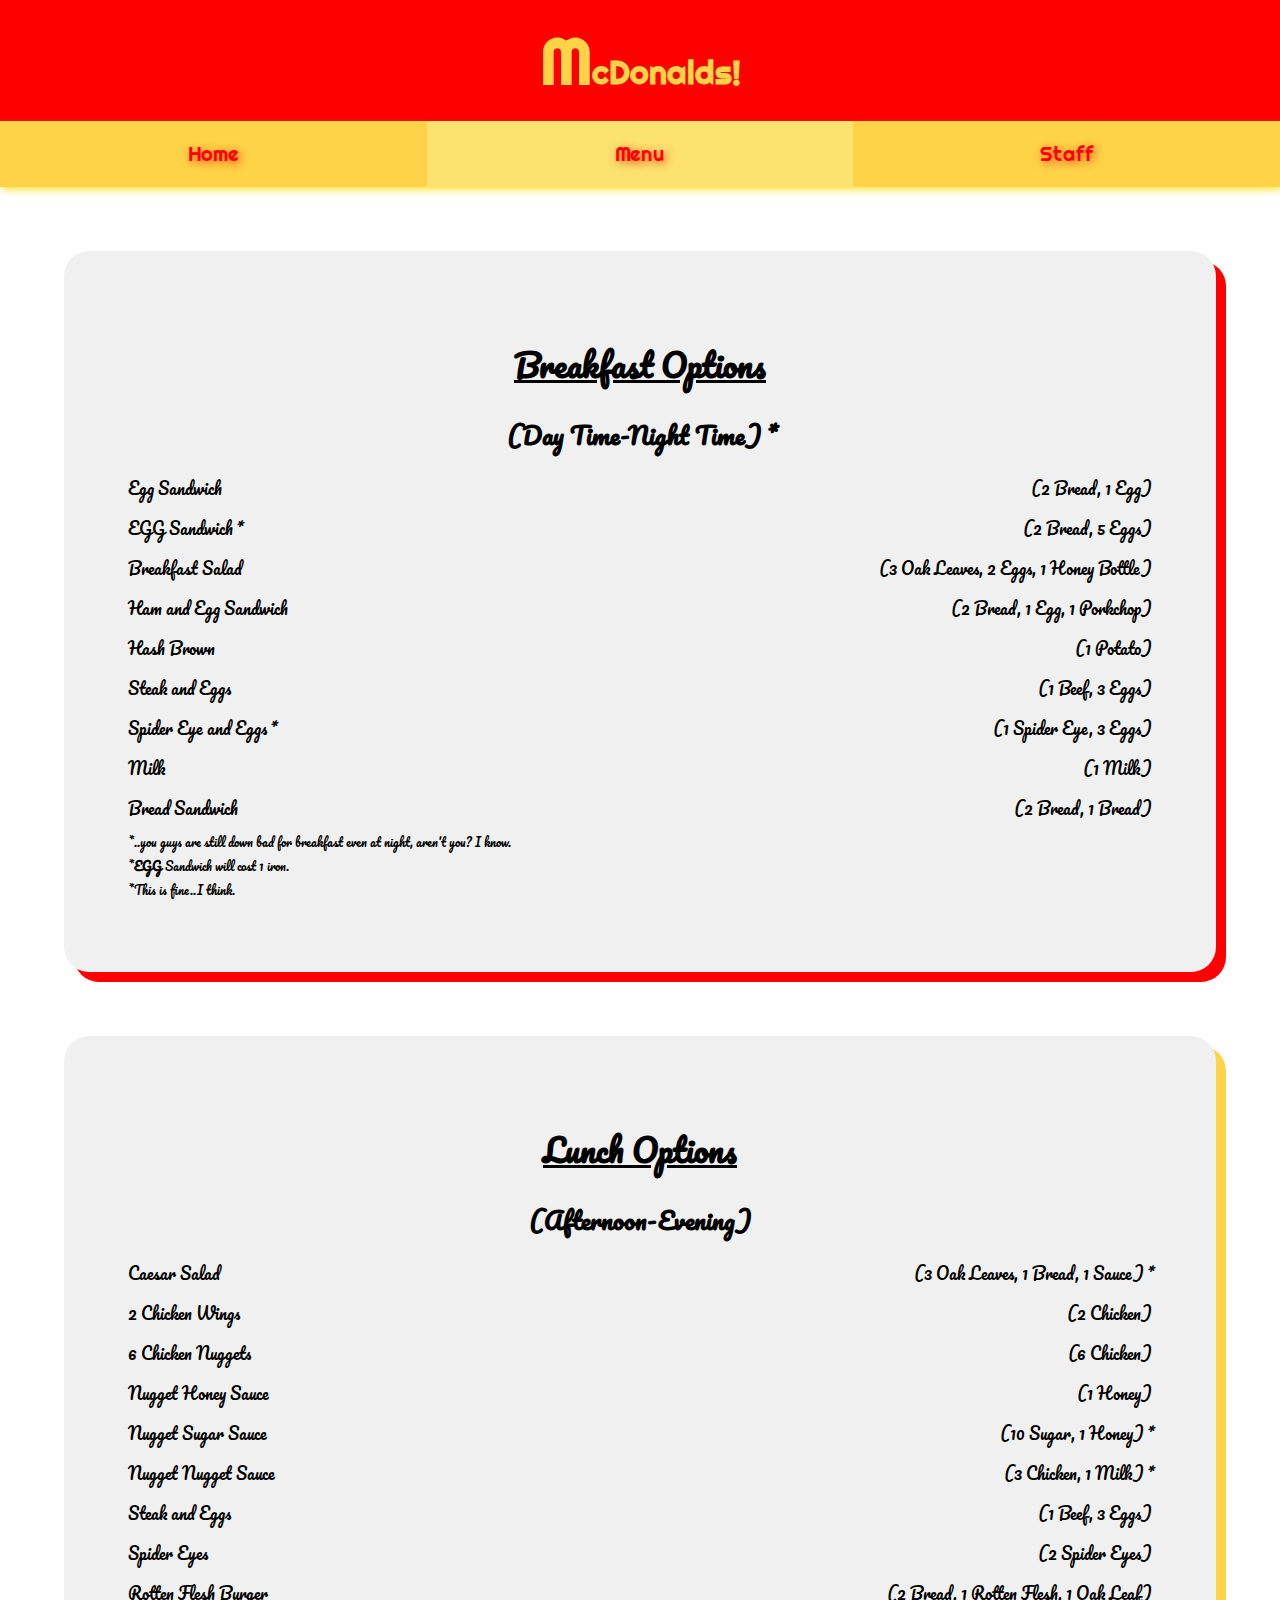
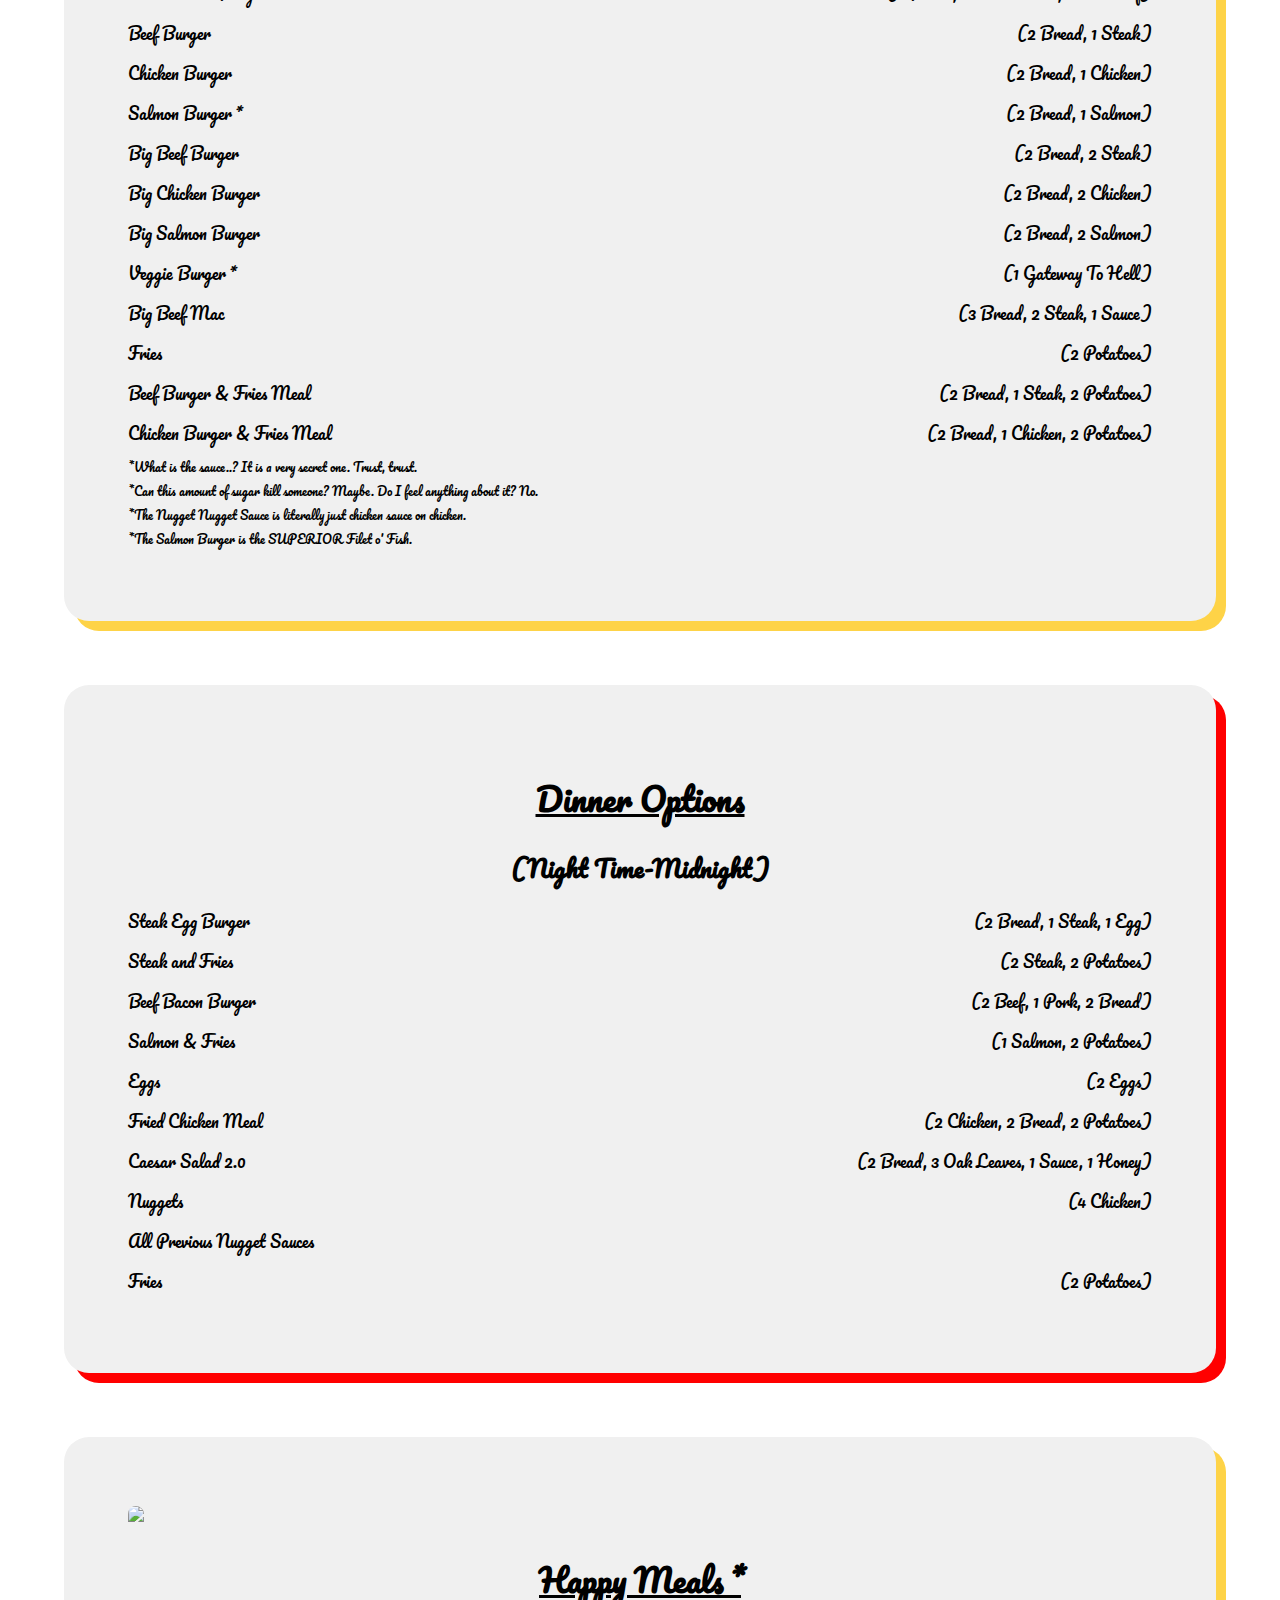
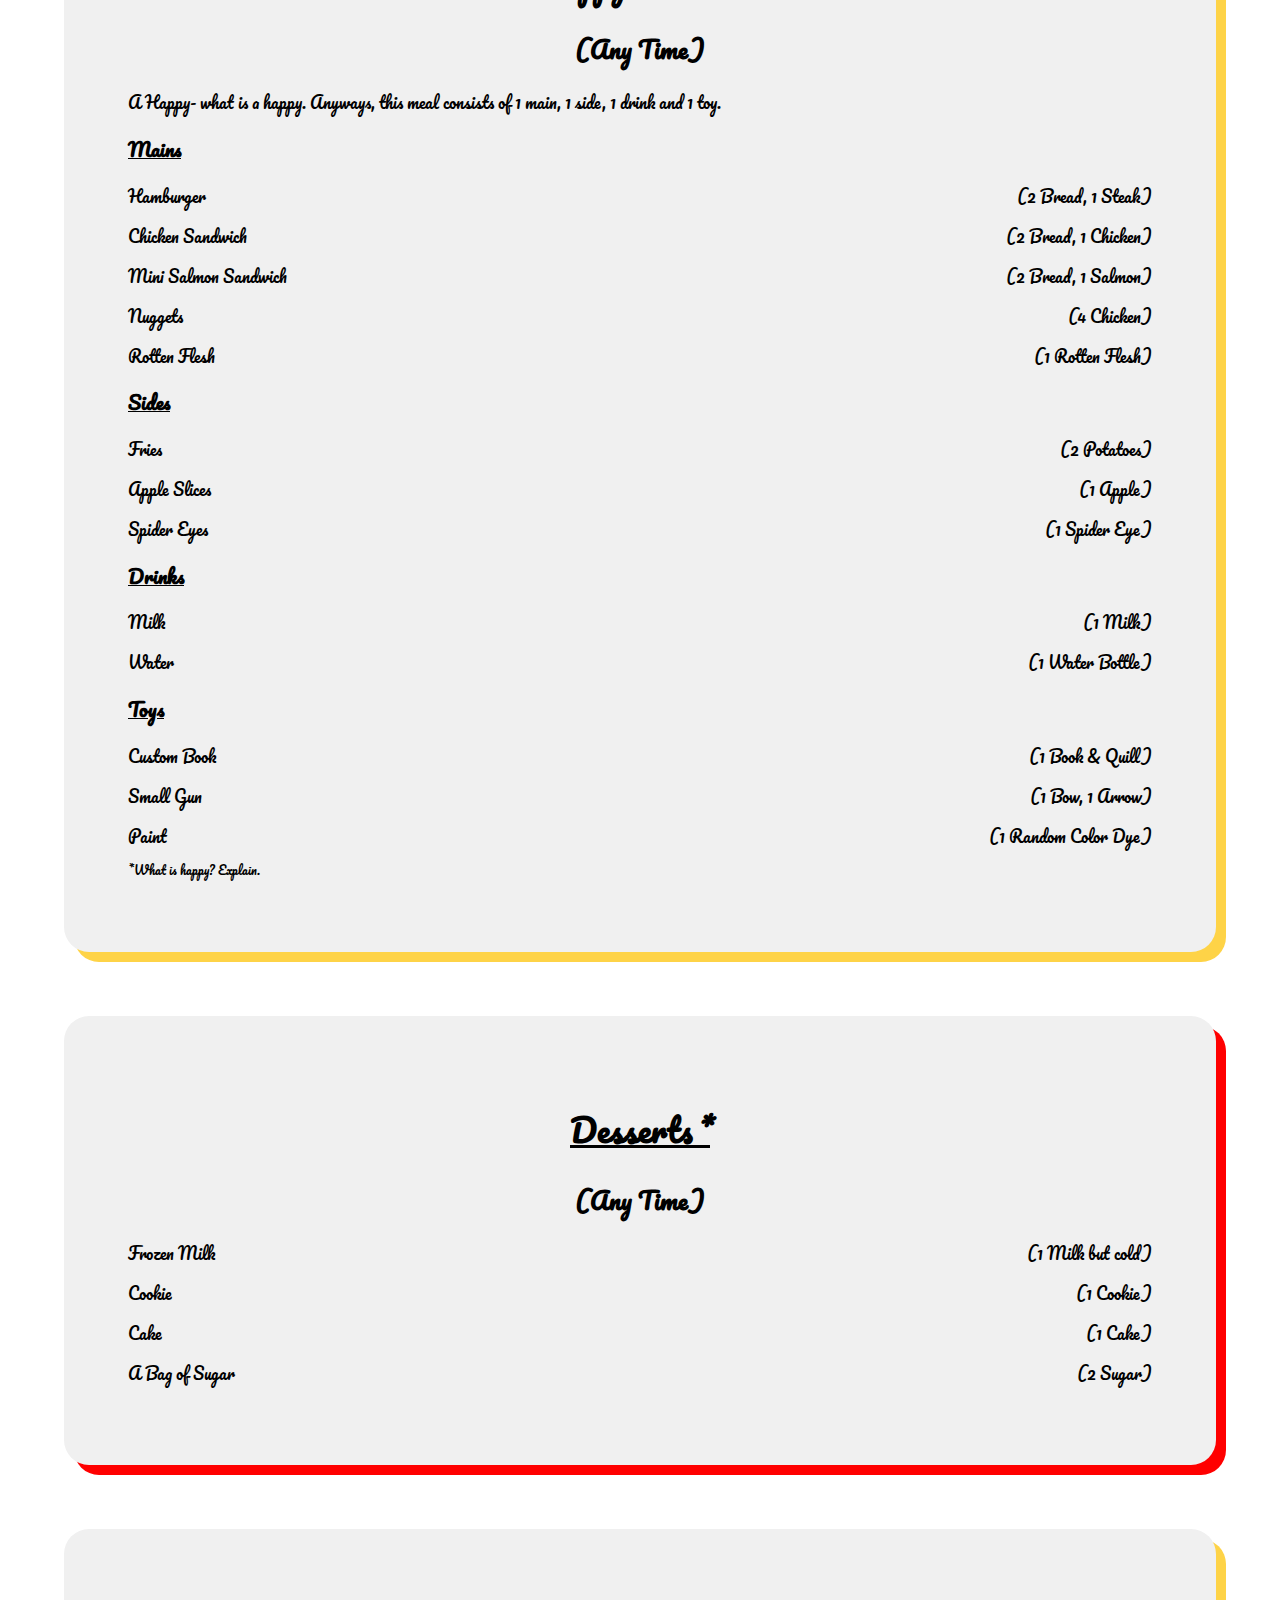
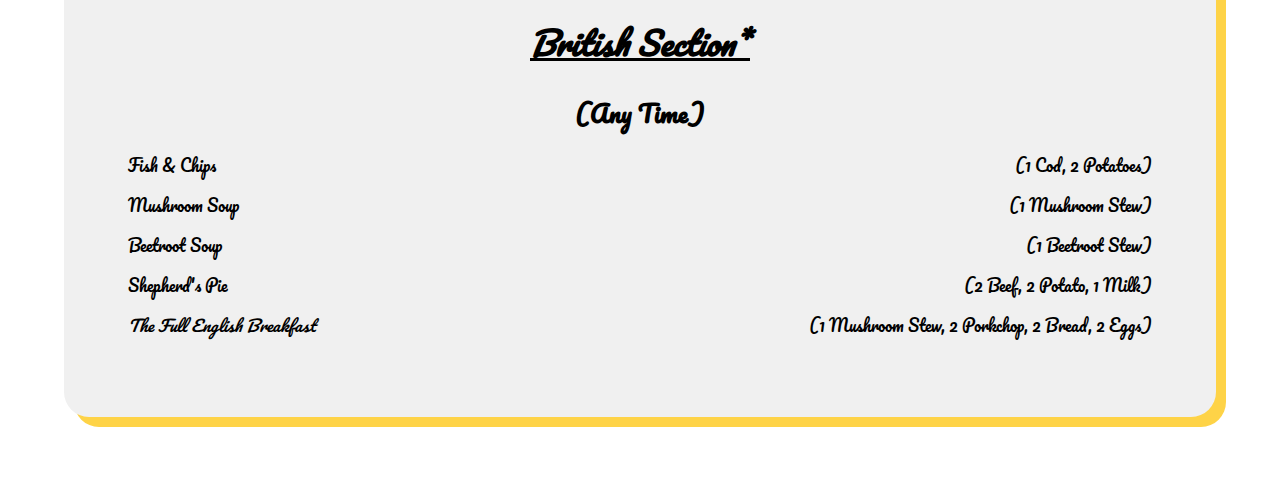
==== menu.html @ c7c2c07e "McDonalds" ====
<!DOCTYPE html>
<html lang="en">
<head>
    <meta charset="UTF-8">
    <meta http-equiv="X-UA-Compatible" content="IE=edge">
    <meta name="viewport" content="width=device-width, initial-scale=1.0">
    <title>McDonalds Menu</title>
    <link rel="stylesheet" href="styles.css">
</head>
<body>
    <header>
        <h1 id="title">McDonalds!</h1>
        <p id="animation">You <b>will</b> be lovin' it! ;)</p>
    </header>
    <nav>
        <a href="index.html">Home</a>
        <a href="menu.html" class="selected">Menu</a>
        <a href="staff.html">Staff</a>
    </nav>
    <main>
        <div class="menu">
            <h1>Breakfast Options</h1>
            <h2 class="asterisk1">(Day Time-Night Time)</h2>
            <p>Egg Sandwich<span>(2 Bread, 1 Egg)</span></p>
            <p class="asterisk1">EGG Sandwich<span>(2 Bread, 5 Eggs)</span></p>
            <p>Breakfast Salad<span>(3 Oak Leaves, 2 Eggs, 1 Honey Bottle)</span></p>
            <p>Ham and Egg Sandwich<span>(2 Bread, 1 Egg, 1 Porkchop)</span></p>
            <p>Hash Brown<span>(1 Potato)</span></p>
            <p>Steak and Eggs<span>(1 Beef, 3 Eggs)</span></p>
            <p class="asterisk1">Spider Eye and Eggs<span>(1 Spider Eye, 3 Eggs)</span></p>
            <p>Milk<span>(1 Milk)</span></p>
            <p>Bread Sandwich<span>(2 Bread, 1 Bread)</span></p>
            <p class="asterisk2">..you guys are still down bad for breakfast even at night, aren't you? I know.</p>
            <p class="asterisk2"><b>EGG</b> Sandwich will cost 1 iron.</p>
            <p class="asterisk2">This is fine..I think.</p>
        </div>
        <div class="menu">
            <h1>Lunch Options</h1>
            <h2>(Afternoon-Evening)</h2>
            <p>Caesar Salad<span class="asterisk1">(3 Oak Leaves, 1 Bread, 1 Sauce)</span></p>
            <p>2 Chicken Wings<span>(2 Chicken)</span></p>
            <p>6 Chicken Nuggets<span>(6 Chicken)</span></p>
            <p>Nugget Honey Sauce<span>(1 Honey)</span></p>
            <p>Nugget Sugar Sauce<span class="asterisk1">(10 Sugar, 1 Honey)</span></p>
            <p>Nugget Nugget Sauce<span class="asterisk1">(3 Chicken, 1 Milk)</span></p>
            <p>Steak and Eggs<span>(1 Beef, 3 Eggs)</span></p>
            <p>Spider Eyes<span>(2 Spider Eyes)</span></p>
            <p>Rotten Flesh Burger<span>(2 Bread, 1 Rotten Flesh, 1 Oak Leaf)</span></p>
            <p>Beef Burger<span>(2 Bread, 1 Steak)</span></p>
            <p>Chicken Burger<span>(2 Bread, 1 Chicken)</span></p>
            <p class="asterisk1">Salmon Burger<span>(2 Bread, 1 Salmon)</span></p>
            <p>Big Beef Burger<span>(2 Bread, 2 Steak)</span></p>
            <p>Big Chicken Burger<span>(2 Bread, 2 Chicken)</span></p>
            <p>Big Salmon Burger<span>(2 Bread, 2 Salmon)</span></p>
            <p class="asterisk1">Veggie Burger<span>(1 Gateway To Hell)</span></p>
            <p>Big Beef Mac<span>(3 Bread, 2 Steak, 1 Sauce)</span></p>
            <p>Fries<span>(2 Potatoes)</span></p>
            <p>Beef Burger & Fries Meal<span>(2 Bread, 1 Steak, 2 Potatoes)</span></p>
            <p>Chicken Burger & Fries Meal<span>(2 Bread, 1 Chicken, 2 Potatoes)</span></p>
            <p class="asterisk2">What is the sauce..? It is a very secret one. Trust, trust.</p>
            <p class="asterisk2">Can this amount of sugar kill someone? Maybe. Do I feel anything about it? No.</p>
            <p class="asterisk2">The Nugget Nugget Sauce is literally just chicken sauce on chicken.</p>
            <p class="asterisk2">The Salmon Burger is the SUPERIOR Filet o' Fish.</p>
        </div>
        <div class="menu">
            <h1>Dinner Options</h1>
            <h2>(Night Time-Midnight)</h2>
            <p>Steak Egg Burger<span>(2 Bread, 1 Steak, 1 Egg)</span></p>
            <p>Steak and Fries<span>(2 Steak, 2 Potatoes)</span></p>
            <p>Beef Bacon Burger<span>(2 Beef, 1 Pork, 2 Bread)</span></p>
            <p>Salmon & Fries<span>(1 Salmon, 2 Potatoes)</span></p>
            <p>Eggs<span>(2 Eggs)</span></p>
            <p>Fried Chicken Meal<span>(2 Chicken, 2 Bread, 2 Potatoes)</span></p>
            <p>Caesar Salad 2.0<span>(2 Bread, 3 Oak Leaves, 1 Sauce, 1 Honey)</span></p>
            <p>Nuggets<span>(4 Chicken)</span></p>
            <p>All Previous Nugget Sauces</p>
            <p>Fries<span>(2 Potatoes)</span></p>
        </div>
        <div class="menu">
            <img src="https://pyxis.nymag.com/v1/imgs/3c4/a9c/1607f607f113c73ebf7fe0e833f6bb389b-02-happy-meal.rsquare.w700.jpg">
            <h1 class="asterisk1">Happy Meals</h1>
            <h2>(Any Time)</h2>
            <p>A Happy- what is a happy. Anyways, this meal consists of 1 main, 1 side, 1 drink and 1 toy.</p>
            <h3>Mains</h3>
            <p>Hamburger<span>(2 Bread, 1 Steak)</span></p>
            <p>Chicken Sandwich<span>(2 Bread, 1 Chicken)</span></p>
            <p>Mini Salmon Sandwich<span>(2 Bread, 1 Salmon)</span></p>
            <p>Nuggets<span>(4 Chicken)</span></p>
            <p>Rotten Flesh<span>(1 Rotten Flesh)</span></p>
            <h3>Sides</h3>
            <p>Fries<span>(2 Potatoes)</span></p>
            <p>Apple Slices<span>(1 Apple)</span></p>
            <p>Spider Eyes<span>(1 Spider Eye)</span></p>
            <h3>Drinks</h3>
            <p>Milk<span>(1 Milk)</span></p>
            <p>Water<span>(1 Water Bottle)</span></p>
            <h3>Toys</h3>
            <p>Custom Book<span>(1 Book & Quill)</span></p>
            <p>Small Gun<span>(1 Bow, 1 Arrow)</span></p>
            <p>Paint<span>(1 Random Color Dye)</span></p>
            <p class="asterisk2">What is happy? Explain.</p>
        </div>
        <div class="menu">
            <h1 class="asterisk1">Desserts</h1>
            <h2>(Any Time)</h2>
            <p>Frozen Milk<span>(1 Milk but cold)</span></p>
            <p>Cookie<span>(1 Cookie)</span></p>
            <p>Cake<span>(1 Cake)</span></p>
            <p>A Bag of Sugar<span>(2 Sugar)</span></p>
        </div>
        <div class="menu">
            <h1 class="asterisk1"><i>British Section</i></h1>
            <h2>(Any Time)</h2>
            <p>Fish & Chips<span>(1 Cod, 2 Potatoes)</span></p>
            <p>Mushroom Soup<span>(1 Mushroom Stew)</span></p>
            <p>Beetroot Soup<span>(1 Beetroot Stew)</span></p>
            <p>Shepherd's Pie<span>(2 Beef, 2 Potato, 1 Milk)</span></p>
            <p><i>The Full English Breakfast</i><span>(1 Mushroom Stew, 2 Porkchop, 2 Bread, 2 Eggs)</span></p>
        </div>
    </main>
    <script src="script.js"></script>
</body>
</html>
---- styles.css ----
@import url('https://fonts.googleapis.com/css2?family=Bree+Serif&family=Pacifico&family=Righteous&display=swap');
body {
    font-family: 'Righteous', cursive;
    margin: 0;
    padding: 0;
}
header, main {
    display: inline-block;
    width: 100%;
    height: 100%;
}
header h1, main {
    text-align: center;
}
header {
    color: #fed347;
    background-color: red;
    padding: 20px 0;
}
#animation {
    display: none;
    position: relative;
}
#animation.perm {
    text-align: center;
    display: block;
}
#title::first-letter {
    font-size: 4rem;
}
#title {
    width: 205px;
    margin: auto;
}
#title:hover + #animation:not(.perm) {
    display: block;
    animation: move 0.5s;
    animation-fill-mode: forwards;
}
nav {
    display: flex;
    flex-direction: row;
    justify-content: space-evenly;
    align-items: stretch;
    width: 100%;
    box-shadow: 2px 2px 8px #ffdd19;;
}
nav a {
    flex: 33%;
    font-size: 20px;
    background-color: #fed347; 
    color: red; 
    text-shadow: 2px 2px 8px #ff4019;
    padding: 20px;
    text-align: center;
    text-decoration: none;
    transition: 0.5s ease-in;
}
nav a:hover {
    background-color: #ffd166;
    font-size: 25px;
}
@keyframes move {
    0% {left: 0%}
    100% {left: 45%}
}
main > div:not(.employee, #employees) {
    margin: 5%;
    border-radius: 25px; 
    padding: 5%;
    background-color: #f0f0f0;
    text-align: left;
}
main>div:nth-child(2n-1):not(.employee, #employees) {
    box-shadow: 10px 10px red;
}
main > div:nth-child(2n):not(.employee, #employees) {
    box-shadow: 10px 10px #fed347;
}
main h1, .menu h3 {
    text-decoration: underline;
}
main p {
    line-height: 1.5em;
}
div:not(.employee) > img {
    width: 100%;
    height: auto;
    margin: 0;
    border-radius: 25px 25px 0 0;
}
div:not(.employee):nth-child(2) img {
    width: 70%;
    height: auto;
    margin: auto;
}
div:not(.menu) span {
    color: #fed347;
    font-size: 2rem;
    font-weight: bold;
}
blockquote::before, blockquote::after {
    content: '"';
}
blockquote {
    font-style: italic;
}
ul li {
  border: 2px solid #ccc;
  border-radius: 20px;
  padding: 10px 20px;
  background-color: #f2f2f2;
  display: inline-block;
  margin: 10px;
}
.selected {
    background-color: #fce26f;
}
.menu h1, .menu h2 {
    text-align: center;
}
.menu {
    font-family: 'Pacifico', cursive;
}
.asterisk1::after {
    content: "*";
    font-style: italic;
}
.asterisk2 {
    font-size: 0.75rem;
    line-height: 1em;
}
.asterisk2::before {
    content: "*";
}
.menu span {
    float: right;
}
#employees {
    margin: 5%;
    display: flex;
    flex-wrap: wrap;
    flex-direction: row;
    justify-content: space-evenly;
    column-gap: 5%;
}
.employee img {
    width: 200px;
}
#employees .employee:nth-child(2n-1) img {
    border: 10px outset red;
    box-shadow: 5px 5px 5px #ff4019;
}
#employees .employee:nth-child(2n) img {
    border: 10px outset #fed347;
    box-shadow: 5px 5px 5px #ffdd19;
}
.employee h2 {
    text-shadow: 2px 2px 8px #2e2d2d;
}
.month img {
    width: 40%;
    border: 10px ridge black;
    box-shadow: 5px 5px 5px #2e2d2d;
}
.month {
    margin: 15px 0;
}
.month h2 {
    color: red;
    text-shadow: 2px 2px 8px #ff4019;
}
.month p {
    color: #fed347;
    text-shadow: 2px 2px 8px #ffdd19;
}
input[type="text"], textarea {
    display: block;
    border: none;
    border-radius: 5px;
    background-color: #ff4747;
    color: #ffdd19;
    margin: 5px 0;
    font-size: 20px;
    width: 100%;
    padding: 5px;
    font-family: 'Righteous', cursive;
}
input[type="submit"] {
    margin: auto;
    background-color: #f0f0f0; 
    width: 50%;
    margin-left: 25%;
    box-shadow: 5px 5px #fed347;
    padding: 15px;
    font-family: 'Righteous', cursive;
}
input[type="checkbox"] {
    margin: 0 5px;
}
input:focus {
    outline: 2px solid #ffdd19;
}
input[type="text"]::placeholder, textarea::placeholder {
    color: #ffe699;
}
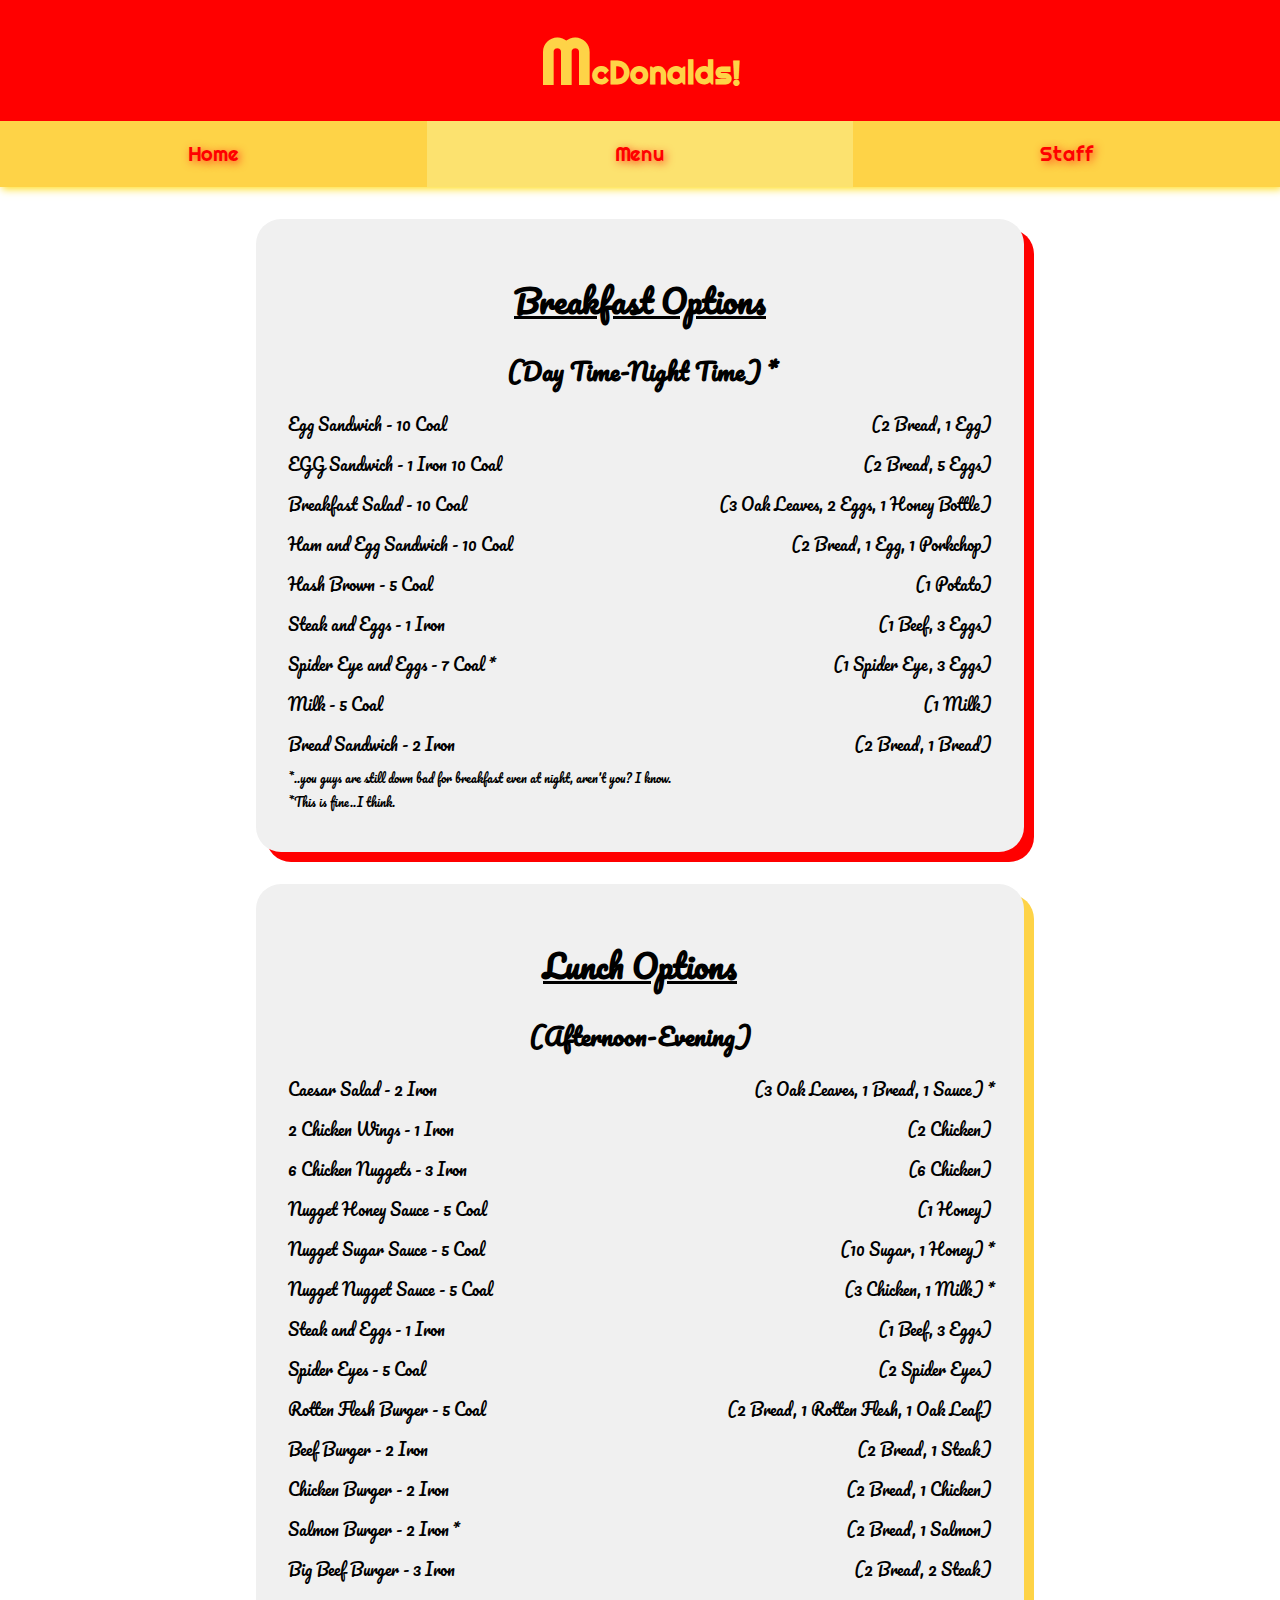
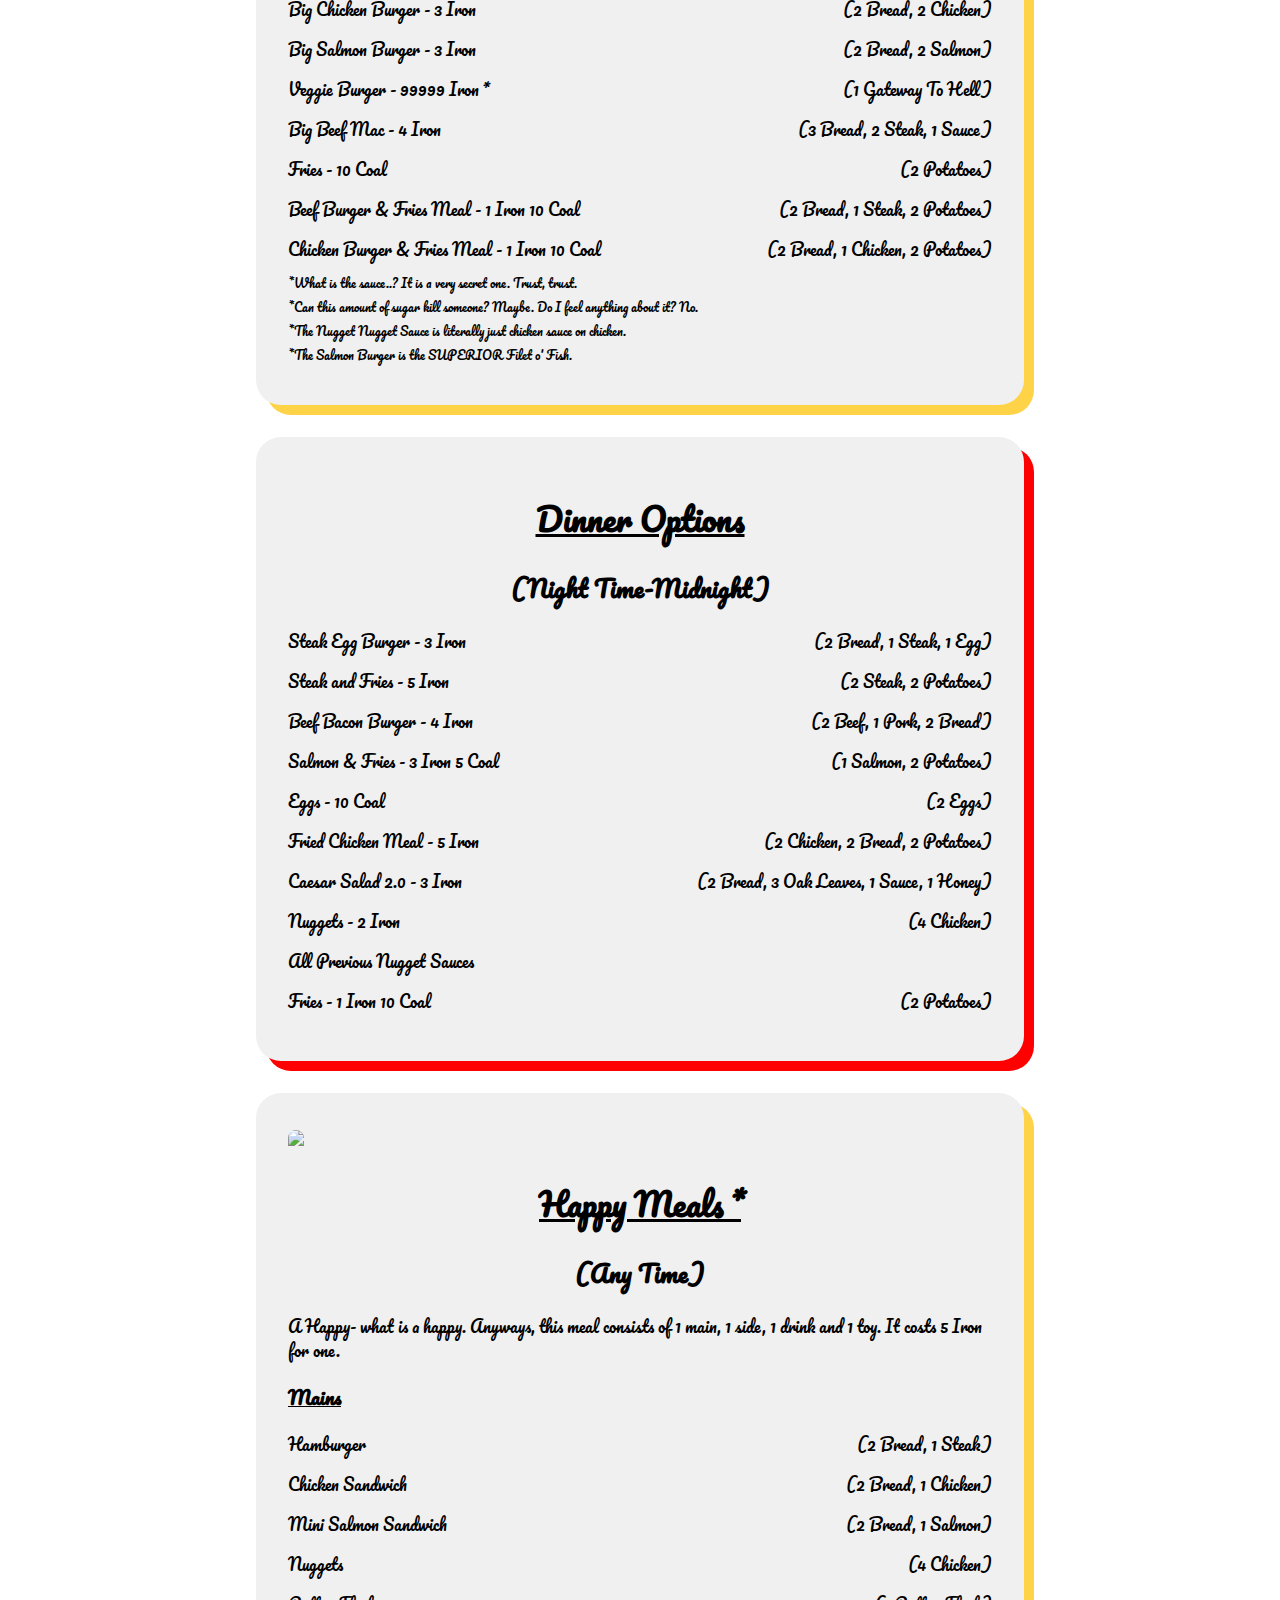
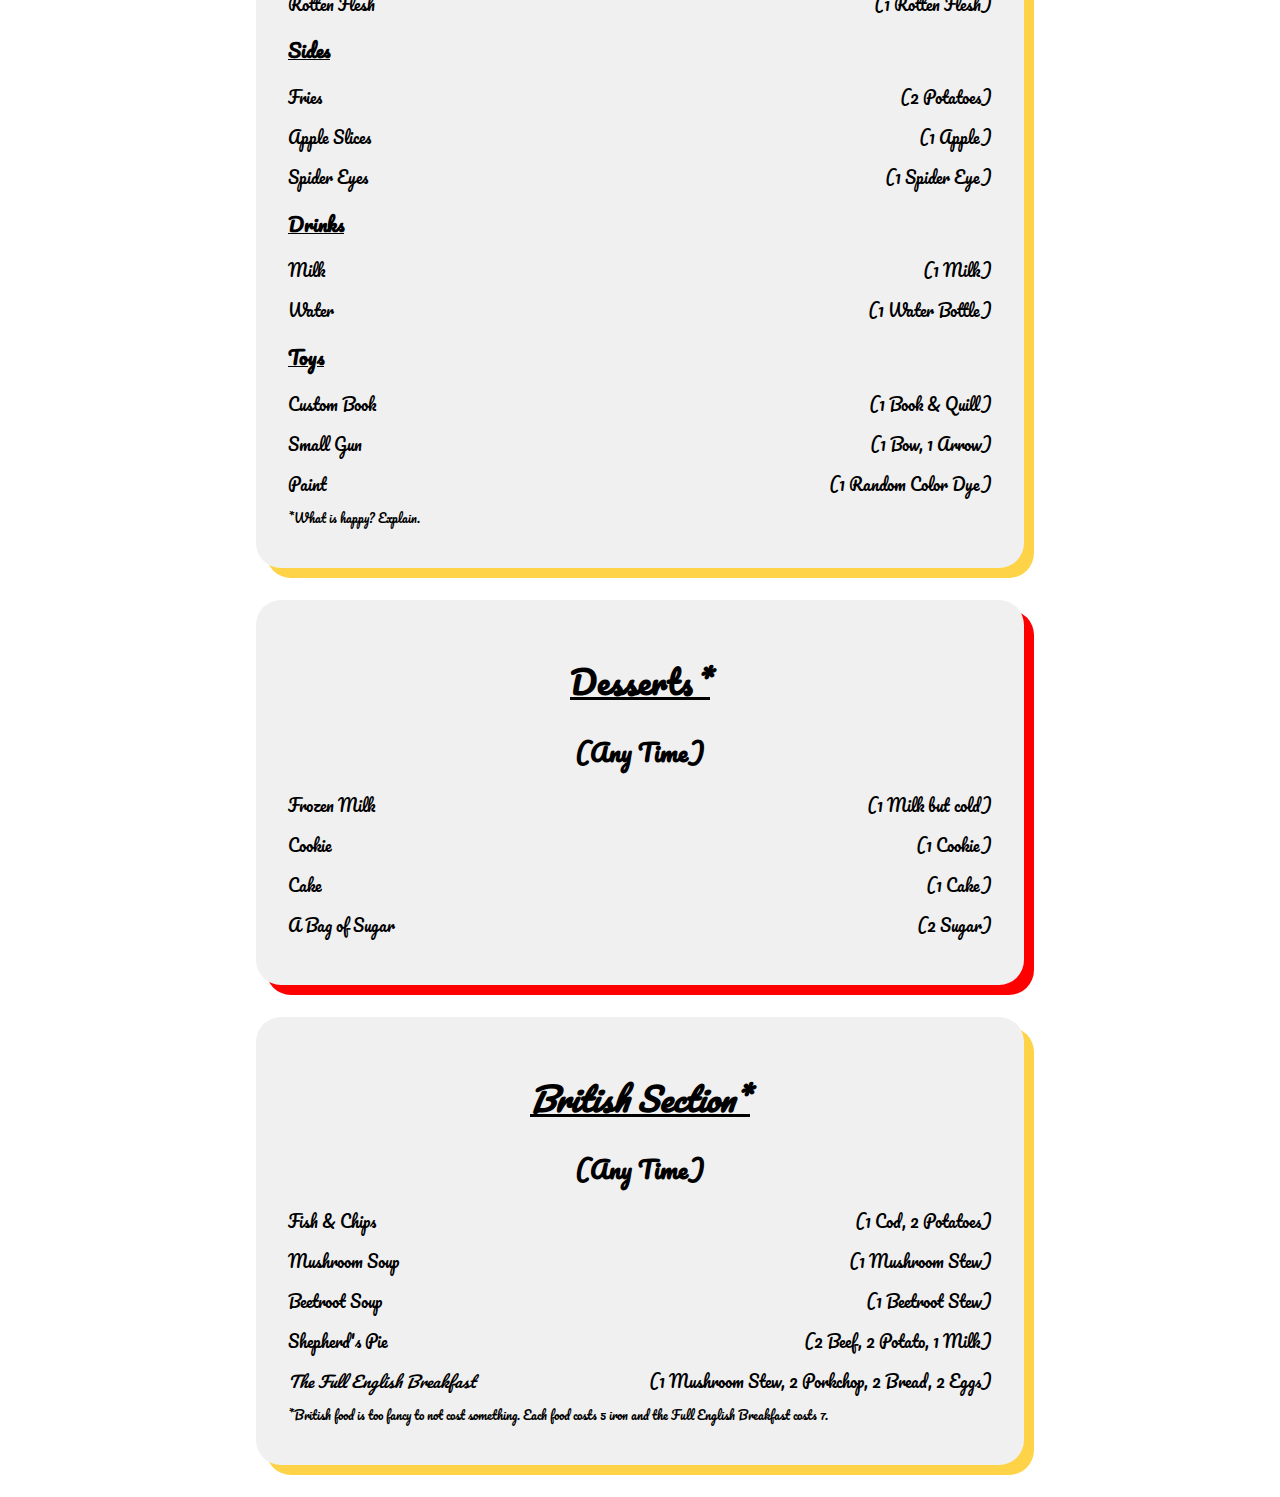
==== commit 98b87b0e: "Update menu.html" ====
--- a/menu.html
+++ b/menu.html
@@ -21,42 +21,41 @@
         <div class="menu">
             <h1>Breakfast Options</h1>
             <h2 class="asterisk1">(Day Time-Night Time)</h2>
-            <p>Egg Sandwich<span>(2 Bread, 1 Egg)</span></p>
-            <p class="asterisk1">EGG Sandwich<span>(2 Bread, 5 Eggs)</span></p>
-            <p>Breakfast Salad<span>(3 Oak Leaves, 2 Eggs, 1 Honey Bottle)</span></p>
-            <p>Ham and Egg Sandwich<span>(2 Bread, 1 Egg, 1 Porkchop)</span></p>
-            <p>Hash Brown<span>(1 Potato)</span></p>
-            <p>Steak and Eggs<span>(1 Beef, 3 Eggs)</span></p>
-            <p class="asterisk1">Spider Eye and Eggs<span>(1 Spider Eye, 3 Eggs)</span></p>
-            <p>Milk<span>(1 Milk)</span></p>
-            <p>Bread Sandwich<span>(2 Bread, 1 Bread)</span></p>
+            <p>Egg Sandwich - 10 Coal<span>(2 Bread, 1 Egg)</span></p>
+            <p>EGG Sandwich - 1 Iron 10 Coal<span>(2 Bread, 5 Eggs)</span></p>
+            <p>Breakfast Salad - 10 Coal<span>(3 Oak Leaves, 2 Eggs, 1 Honey Bottle)</span></p>
+            <p>Ham and Egg Sandwich - 10 Coal<span>(2 Bread, 1 Egg, 1 Porkchop)</span></p>
+            <p>Hash Brown - 5 Coal<span>(1 Potato)</span></p>
+            <p>Steak and Eggs - 1 Iron<span>(1 Beef, 3 Eggs)</span></p>
+            <p class="asterisk1">Spider Eye and Eggs - 7 Coal<span>(1 Spider Eye, 3 Eggs)</span></p>
+            <p>Milk - 5 Coal<span>(1 Milk)</span></p>
+            <p>Bread Sandwich - 2 Iron<span>(2 Bread, 1 Bread)</span></p>
             <p class="asterisk2">..you guys are still down bad for breakfast even at night, aren't you? I know.</p>
-            <p class="asterisk2"><b>EGG</b> Sandwich will cost 1 iron.</p>
             <p class="asterisk2">This is fine..I think.</p>
         </div>
         <div class="menu">
             <h1>Lunch Options</h1>
             <h2>(Afternoon-Evening)</h2>
-            <p>Caesar Salad<span class="asterisk1">(3 Oak Leaves, 1 Bread, 1 Sauce)</span></p>
-            <p>2 Chicken Wings<span>(2 Chicken)</span></p>
-            <p>6 Chicken Nuggets<span>(6 Chicken)</span></p>
-            <p>Nugget Honey Sauce<span>(1 Honey)</span></p>
-            <p>Nugget Sugar Sauce<span class="asterisk1">(10 Sugar, 1 Honey)</span></p>
-            <p>Nugget Nugget Sauce<span class="asterisk1">(3 Chicken, 1 Milk)</span></p>
-            <p>Steak and Eggs<span>(1 Beef, 3 Eggs)</span></p>
-            <p>Spider Eyes<span>(2 Spider Eyes)</span></p>
-            <p>Rotten Flesh Burger<span>(2 Bread, 1 Rotten Flesh, 1 Oak Leaf)</span></p>
-            <p>Beef Burger<span>(2 Bread, 1 Steak)</span></p>
-            <p>Chicken Burger<span>(2 Bread, 1 Chicken)</span></p>
-            <p class="asterisk1">Salmon Burger<span>(2 Bread, 1 Salmon)</span></p>
-            <p>Big Beef Burger<span>(2 Bread, 2 Steak)</span></p>
-            <p>Big Chicken Burger<span>(2 Bread, 2 Chicken)</span></p>
-            <p>Big Salmon Burger<span>(2 Bread, 2 Salmon)</span></p>
-            <p class="asterisk1">Veggie Burger<span>(1 Gateway To Hell)</span></p>
-            <p>Big Beef Mac<span>(3 Bread, 2 Steak, 1 Sauce)</span></p>
-            <p>Fries<span>(2 Potatoes)</span></p>
-            <p>Beef Burger & Fries Meal<span>(2 Bread, 1 Steak, 2 Potatoes)</span></p>
-            <p>Chicken Burger & Fries Meal<span>(2 Bread, 1 Chicken, 2 Potatoes)</span></p>
+            <p>Caesar Salad - 2 Iron<span class="asterisk1">(3 Oak Leaves, 1 Bread, 1 Sauce)</span></p>
+            <p>2 Chicken Wings - 1 Iron<span>(2 Chicken)</span></p>
+            <p>6 Chicken Nuggets - 3 Iron<span>(6 Chicken)</span></p>
+            <p>Nugget Honey Sauce - 5 Coal<span>(1 Honey)</span></p>
+            <p>Nugget Sugar Sauce - 5 Coal<span class="asterisk1">(10 Sugar, 1 Honey)</span></p>
+            <p>Nugget Nugget Sauce - 5 Coal<span class="asterisk1">(3 Chicken, 1 Milk)</span></p>
+            <p>Steak and Eggs - 1 Iron<span>(1 Beef, 3 Eggs)</span></p>
+            <p>Spider Eyes - 5 Coal<span>(2 Spider Eyes)</span></p>
+            <p>Rotten Flesh Burger - 5 Coal<span>(2 Bread, 1 Rotten Flesh, 1 Oak Leaf)</span></p>
+            <p>Beef Burger - 2 Iron<span>(2 Bread, 1 Steak)</span></p>
+            <p>Chicken Burger - 2 Iron<span>(2 Bread, 1 Chicken)</span></p>
+            <p class="asterisk1">Salmon Burger - 2 Iron<span>(2 Bread, 1 Salmon)</span></p>
+            <p>Big Beef Burger - 3 Iron<span>(2 Bread, 2 Steak)</span></p>
+            <p>Big Chicken Burger - 3 Iron<span>(2 Bread, 2 Chicken)</span></p>
+            <p>Big Salmon Burger - 3 Iron<span>(2 Bread, 2 Salmon)</span></p>
+            <p class="asterisk1">Veggie Burger - 99999 Iron<span>(1 Gateway To Hell)</span></p>
+            <p>Big Beef Mac - 4 Iron<span>(3 Bread, 2 Steak, 1 Sauce)</span></p>
+            <p>Fries - 10 Coal<span>(2 Potatoes)</span></p>
+            <p>Beef Burger & Fries Meal - 1 Iron 10 Coal<span>(2 Bread, 1 Steak, 2 Potatoes)</span></p>
+            <p>Chicken Burger & Fries Meal - 1 Iron 10 Coal<span>(2 Bread, 1 Chicken, 2 Potatoes)</span></p>
             <p class="asterisk2">What is the sauce..? It is a very secret one. Trust, trust.</p>
             <p class="asterisk2">Can this amount of sugar kill someone? Maybe. Do I feel anything about it? No.</p>
             <p class="asterisk2">The Nugget Nugget Sauce is literally just chicken sauce on chicken.</p>
@@ -65,22 +64,22 @@
         <div class="menu">
             <h1>Dinner Options</h1>
             <h2>(Night Time-Midnight)</h2>
-            <p>Steak Egg Burger<span>(2 Bread, 1 Steak, 1 Egg)</span></p>
-            <p>Steak and Fries<span>(2 Steak, 2 Potatoes)</span></p>
-            <p>Beef Bacon Burger<span>(2 Beef, 1 Pork, 2 Bread)</span></p>
-            <p>Salmon & Fries<span>(1 Salmon, 2 Potatoes)</span></p>
-            <p>Eggs<span>(2 Eggs)</span></p>
-            <p>Fried Chicken Meal<span>(2 Chicken, 2 Bread, 2 Potatoes)</span></p>
-            <p>Caesar Salad 2.0<span>(2 Bread, 3 Oak Leaves, 1 Sauce, 1 Honey)</span></p>
-            <p>Nuggets<span>(4 Chicken)</span></p>
+            <p>Steak Egg Burger - 3 Iron<span>(2 Bread, 1 Steak, 1 Egg)</span></p>
+            <p>Steak and Fries - 5 Iron<span>(2 Steak, 2 Potatoes)</span></p>
+            <p>Beef Bacon Burger - 4 Iron<span>(2 Beef, 1 Pork, 2 Bread)</span></p>
+            <p>Salmon & Fries - 3 Iron 5 Coal<span>(1 Salmon, 2 Potatoes)</span></p>
+            <p>Eggs - 10 Coal<span>(2 Eggs)</span></p>
+            <p>Fried Chicken Meal - 5 Iron<span>(2 Chicken, 2 Bread, 2 Potatoes)</span></p>
+            <p>Caesar Salad 2.0 - 3 Iron<span>(2 Bread, 3 Oak Leaves, 1 Sauce, 1 Honey)</span></p>
+            <p>Nuggets - 2 Iron<span>(4 Chicken)</span></p>
             <p>All Previous Nugget Sauces</p>
-            <p>Fries<span>(2 Potatoes)</span></p>
+            <p>Fries - 1 Iron 10 Coal<span>(2 Potatoes)</span></p>
         </div>
         <div class="menu">
             <img src="https://pyxis.nymag.com/v1/imgs/3c4/a9c/1607f607f113c73ebf7fe0e833f6bb389b-02-happy-meal.rsquare.w700.jpg">
             <h1 class="asterisk1">Happy Meals</h1>
             <h2>(Any Time)</h2>
-            <p>A Happy- what is a happy. Anyways, this meal consists of 1 main, 1 side, 1 drink and 1 toy.</p>
+            <p>A Happy- what is a happy. Anyways, this meal consists of 1 main, 1 side, 1 drink and 1 toy. It costs 5 Iron for one.</p>
             <h3>Mains</h3>
             <p>Hamburger<span>(2 Bread, 1 Steak)</span></p>
             <p>Chicken Sandwich<span>(2 Bread, 1 Chicken)</span></p>
@@ -116,6 +115,7 @@
             <p>Beetroot Soup<span>(1 Beetroot Stew)</span></p>
             <p>Shepherd's Pie<span>(2 Beef, 2 Potato, 1 Milk)</span></p>
             <p><i>The Full English Breakfast</i><span>(1 Mushroom Stew, 2 Porkchop, 2 Bread, 2 Eggs)</span></p>
+            <p class="asterisk2">British food is too fancy to not cost something. Each food costs 5 iron and the Full English Breakfast costs 7.</p>
         </div>
     </main>
     <script src="script.js"></script>
--- a/styles.css
+++ b/styles.css
@@ -24,6 +24,7 @@
 #animation.perm {
     text-align: center;
     display: block;
+    text-shadow: 2px 2px 8px #ffdd19;
 }
 #title::first-letter {
     font-size: 4rem;
@@ -36,6 +37,9 @@
     display: block;
     animation: move 0.5s;
     animation-fill-mode: forwards;
+}
+#title:hover {
+    text-shadow: 2px 2px 8px #ffdd19;
 }
 nav {
     display: flex;
@@ -65,9 +69,9 @@
     100% {left: 45%}
 }
 main > div:not(.employee, #employees) {
-    margin: 5%;
+    margin: 2.5% 20%;
     border-radius: 25px; 
-    padding: 5%;
+    padding: 2.5%;
     background-color: #f0f0f0;
     text-align: left;
 }
@@ -85,6 +89,7 @@
 }
 div:not(.employee) > img {
     width: 100%;
+    text-align: center;
     height: auto;
     margin: 0;
     border-radius: 25px 25px 0 0;
@@ -144,9 +149,6 @@
     justify-content: space-evenly;
     column-gap: 5%;
 }
-.employee img {
-    width: 200px;
-}
 #employees .employee:nth-child(2n-1) img {
     border: 10px outset red;
     box-shadow: 5px 5px 5px #ff4019;
@@ -159,7 +161,8 @@
     text-shadow: 2px 2px 8px #2e2d2d;
 }
 .month img {
-    width: 40%;
+    width: 20%;
+    height: auto;
     border: 10px ridge black;
     box-shadow: 5px 5px 5px #2e2d2d;
 }
@@ -203,4 +206,12 @@
 }
 input[type="text"]::placeholder, textarea::placeholder {
     color: #ffe699;
+}
+footer {
+    text-align: center;
+    width: 100%;
+    margin: 25px 0;
+}
+#employees img {
+    width: 200px;
 }